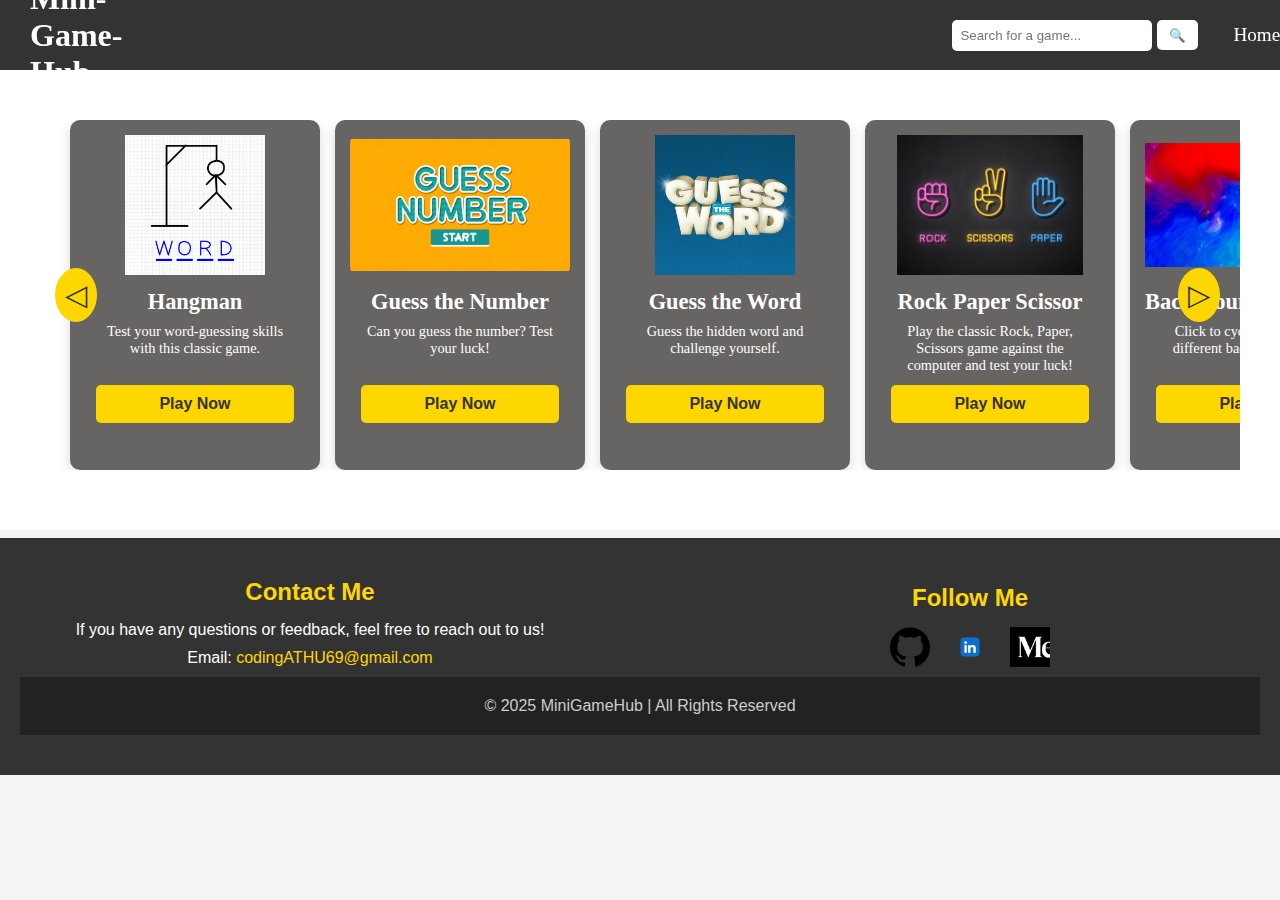
==== index.html @ 0b105d98 "Update" ====
<!DOCTYPE html>
<html lang="en">
  <head>
    <meta charset="UTF-8" />
    <meta name="viewport" content="width=device-width, initial-scale=1.0" />
    <link rel="stylesheet" href="style.css" />
    <title>Mini-Game-Hub</title>
  </head>
  <body>
    <header>
      <nav class="navbar">
        <h1>Mini-Game-Hub</h1>

        <div class="search-container">
          <input
            type="text"
            id="searchBar"
            placeholder="Search for a game..."
            onkeyup="searchGame()"
          />
          <button onclick="searchGame()">🔍</button>
          <div id="search-results" class="search-dropdown"></div>
        </div>

        <ul class="nav-links">
          <li><a href="index.html">Home</a></li>
          <li><a href="#contact-footer">Contact</a></li>
        </ul>
      </nav>
    </header>

    <section id="games">
      <button id="left-arrow" class="arrow">&#9665;</button>
      <div class="cards-container">
        <div class="cards">
          <div class="game-card">
            <img src="Images/hangman.png" alt="Hangman Game" />
            <h3>Hangman</h3>
            <p>Test your word-guessing skills with this classic game.</p>
            <a href="Games/Hangman/index.html" target="_blank"
              ><button>Play Now</button></a
            >
          </div>

          <div class="game-card">
            <img src="Images/guessTheNumber.jpg" alt="Guess the Number" />
            <h3>Guess the Number</h3>
            <p>Can you guess the number? Test your luck!</p>
            <a href="Games/Guess the Number/index.html" target="_blank"
              ><button>Play Now</button></a
            >
          </div>

          <div class="game-card">
            <img src="Images/guessTheWord.png" alt="Guess the Word" />
            <h3>Guess the Word</h3>
            <p>Guess the hidden word and challenge yourself.</p>
            <a href="Games/Guess the Word/index.html" target="_blank"
              ><button>Play Now</button></a
            >
          </div>

          <div class="game-card">
            <img src="Images/rockPaperScissor.jpg" alt="Rock Paper Scissor" />
            <h3>Rock Paper Scissor</h3>
            <p>
              Play the classic Rock, Paper, Scissors game against the computer
              and test your luck!
            </p>
            <a href="Games/Rock Paper Scissor/index.html" target="_blank"
              ><button>Play Now</button></a
            >
          </div>

          <div class="game-card">
            <img
              src="Images/backgroundColorChanger.jpg"
              alt="Background Color Changer"
            />
            <h3>Background Color Changer</h3>
            <p>Click to cycle through three different background colors!</p>
            <a href="Games/Background Color Changer/index.html" target="_blank"
              ><button>Play Now</button></a
            >
          </div>

          <!-- Add more games if needed -->
        </div>
      </div>
      <button id="right-arrow" class="arrow">&#9655;</button>
    </section>

    <footer id="contact-footer">
      <div class="footer-content">
        <div class="contact-info">
          <h3>Contact Me</h3>
          <p>
            If you have any questions or feedback, feel free to reach out to us!
          </p>
          <p>
            Email:
            <a href="mailto:codingATHU69@gmail.com">codingATHU69@gmail.com</a>
          </p>
        </div>
        <div class="social-media">
          <h3>Follow Me</h3>
          <div class="social-icons">
            <a href="https://github.com/AtharvaD1407" class="social-icon">
              <img src="Images/github_logo.png" alt="Github" />
            </a>
            <a
              href="https://www.linkedin.com/in/atharva-dhemare/"
              class="social-icon"
            >
              <img src="Images/linkedin.webp" alt="LinkedIn" />
            </a>
            <a href="https://medium.com/@Atharva_Dhemare" class="social-icon">
              <img src="Images/medium.jpg" alt="Medium" />
            </a>
          </div>
        </div>
      </div>
      <div class="footer-bottom">
        <p>&copy; 2025 MiniGameHub | All Rights Reserved</p>
      </div>
    </footer>

    <script src="script.js"></script>
  </body>
</html>
---- style.css ----
body{
    background-color: #F5F5F5;
    color: #333333;
}

* {
    margin: 0;
    padding: 0;
    box-sizing: border-box;
}

.navbar {
    position: fixed;
    top: 0;
    display: flex;
    justify-content: space-between;
    align-items: center;
    background-color:  #333333; 
    color: white;
    padding: 15px 30px;
    height: 70px;
    width: 100%;
    z-index: 1000;
}

.search-container {
    display: flex;
    align-items: center;
    margin-right: auto; 
}

#searchBar {
    padding: 8px;
    border: none;
    border-radius: 5px;
    width: 200px;
    outline: none;
    margin-left: 830px;
}

.search-container button {
    padding: 8px 12px;
    margin-left: 5px;
    background-color: white;
    border: none;
    border-radius: 5px;
    cursor: pointer;
    height: 30px;
    align-items: center;
}

.navbar .nav-links {
    list-style-type: none;
    display: flex;
}

.navbar .nav-links li {
    margin-left: 20px;
}

.navbar .nav-links li a {
    color: white;
    text-decoration: none;
    font-size: 1.2rem;
    padding: 8px 15px;
    transition: background-color 0.3s ease, transform 0.2s ease;
}

.navbar .nav-links li a:hover {
    background-color: lightgray; 
    transform: scale(1.1);
    border-radius: 5px;
}

section {
    padding: 50px;
    height: 470px;
}

#games {
    margin-top: 60px;
    background-color: #FFFFFF;
    color: #333333;
    text-align: center;
    padding: 40px;
    display: flex;
    align-items: center;
    justify-content: center;
    gap: 15px; 
    position: relative;
}

.cards-container {
    width: 100%;
    max-width: 1200px;
    overflow-x: scroll; 
    display: flex;
    justify-content: flex-start;
    position: relative;
    scroll-behavior: smooth;
    padding-left: 20px;
    
    scrollbar-width: none;
    -ms-overflow-style: none; 
}

.cards-container::-webkit-scrollbar {
    display: none;
}

.cards {
    display: flex;
    gap: 15px;
    margin-left: 0px;
    transform: translateX(0);
    transition: transform 0.5s ease-in-out;
    padding-left: 10px;
}

.game-card {
    background-color: #676464;
    color: #FFFFFF;
    padding: 15px;
    border-radius: 10px;
    width: 260px;
    height: 350px;
    text-align: center;
    box-shadow: 0 4px 12px rgba(0, 0, 0, 0.15);
    transition: transform 0.3s ease, box-shadow 0.3s ease;
    display: inline-block;
    flex: 0 0 auto; 
    overflow: hidden;
    min-width: 250px; 
    max-width: 250px;
}

.game-card img {
    width: 100%;
    height: 140px; 
    object-fit: contain; 
    border-radius: 8px;
    margin-bottom: 10px;
}

.game-card h3 {
    font-size: 1.4rem;
    margin-bottom: 8px;
    white-space: nowrap;
    overflow: hidden;
    text-overflow: ellipsis;
}

.game-card p {
    font-size: 0.9rem;
    margin-bottom: 12px;
    padding: 0 10px;
    height: 50px;
    overflow: hidden;
}

.game-card button {
    background-color: #FFD700;
    color: #333333;
    border: none;
    padding: 10px 20px;
    border-radius: 5px;
    font-size: 1rem;
    font-weight: bold;
    cursor: pointer;
    transition: background-color 0.3s ease;
    width: 90%;
}

.game-card:hover {
    transform: scale(0.95);
    box-shadow: 0 2px 8px rgba(0, 0, 0, 0.2);
}

.arrow {
    background-color: #FFD700;
    color: #333;
    border: none;
    font-size: 1.8rem;
    cursor: pointer;
    padding: 10px;
    border-radius: 50%;
    transition: background 0.3s ease, transform 0.2s ease;
}

#left-arrow {
    position: absolute;
    left: 5px; 
    top: 50%;
    transform: translateY(-50%);
    z-index: 10;
    background-color: #FFD700;
    color: #333;
    border: none;
    font-size: 1.8rem;
    cursor: pointer;
    padding: 10px;
    border-radius: 50%;
    transition: background 0.3s ease, transform 0.2s ease;
    opacity: 1; 
    pointer-events: auto; 
    margin-left: 50px;
}


#right-arrow {
    position: absolute;
    right: 10px;
    z-index: 10;
    background-color: #FFD700;
    color: #333;
    border: none;
    font-size: 1.8rem;
    cursor: pointer;
    padding: 10px;
    border-radius: 50%;
    transition: background 0.3s ease, transform 0.2s ease;
    margin-right: 50px;
}

.arrow:hover {
    background-color: #FF6347;
    color: #FFF;
    transform: scale(1.1);
}

@media (max-width: 1024px) {
    .cards-container {
        width: 90%;
    }
    .game-card {
        width: 220px;
        height: 330px;
    }
}

@media (max-width: 600px) {
    .cards-container {
        width: 100%;
    }
    .game-card {
        width: 180px;
        height: 310px;
    }
    .arrow {
        font-size: 1.5rem;
        padding: 8px;
    }
}

#contact-footer {
    background-color: #333333; 
    color: #FFFFFF; 
    padding: 40px 20px;
    font-family: Arial, sans-serif;
    text-align: center;
    margin-top: 8px;
}

.footer-content {
    display: flex;
    justify-content: space-between;
    align-items: center;
    max-width: 1200px;
    margin: 0 auto;
    flex-wrap: wrap;
    gap: 50px;
}

.contact-info, .social-media {
    width: 45%;
    min-width: 280px;
}

footer h3 {
    font-size: 1.5rem;
    color: #FFD700; 
    margin-bottom: 15px;
}

footer p {
    font-size: 1rem;
    color: #FFFFFF; 
    margin-bottom: 10px;
}

footer a {
    color: #FFD700; 
    text-decoration: none;
}

footer a:hover {
    color: #FF6347; 
}

.social-icons {
    display: flex;
    justify-content: center;
    gap: 20px;
}

.social-icon img {
    width: 40px; 
    height: 40px;
    object-fit: contain;
    transition: transform 0.3s ease, opacity 0.3s ease;
}

.social-icon img:hover {
    transform: scale(1.1);
    opacity: 0.8;
}

.footer-bottom {
    background-color: #222222; 
    padding: 20px 0;
    font-size: 0.9rem;
}

.footer-bottom p {
    margin: 0;
    color: #CCCCCC; 
}

@media screen and (max-width: 768px) {
    .footer-content {
        flex-direction: column;
        text-align: center;
    }

    .contact-info, .social-media {
        width: 100%;
        margin-bottom: 20px;
    }

    .social-icons {
        justify-content: center;
    }
}
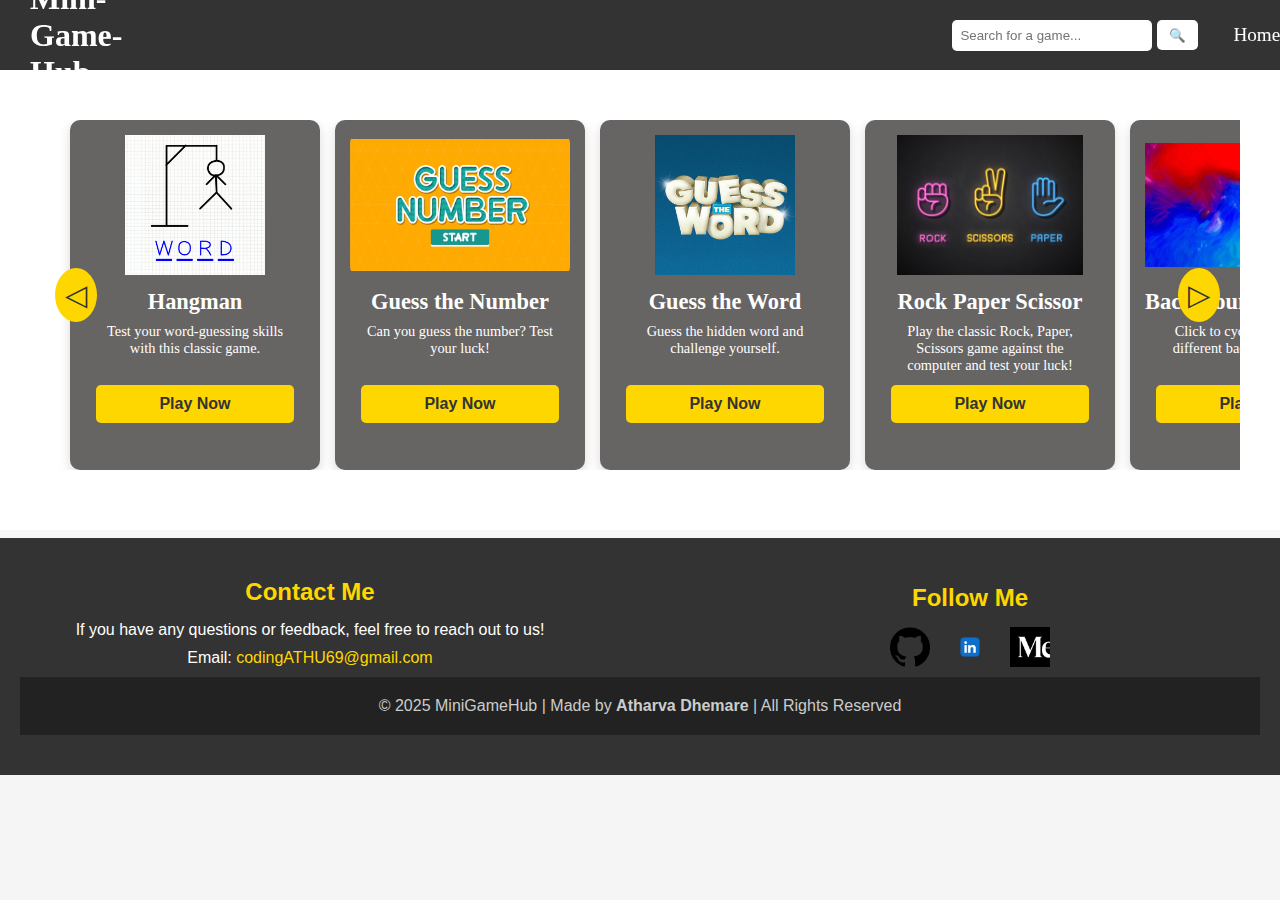
==== commit a9fbfaa9: "Update" ====
--- a/index.html
+++ b/index.html
@@ -121,7 +121,7 @@
         </div>
       </div>
       <div class="footer-bottom">
-        <p>&copy; 2025 MiniGameHub | All Rights Reserved</p>
+        <p>&copy; 2025 MiniGameHub | Made by <strong>Atharva Dhemare</strong> | All Rights Reserved</p>
       </div>
     </footer>
 
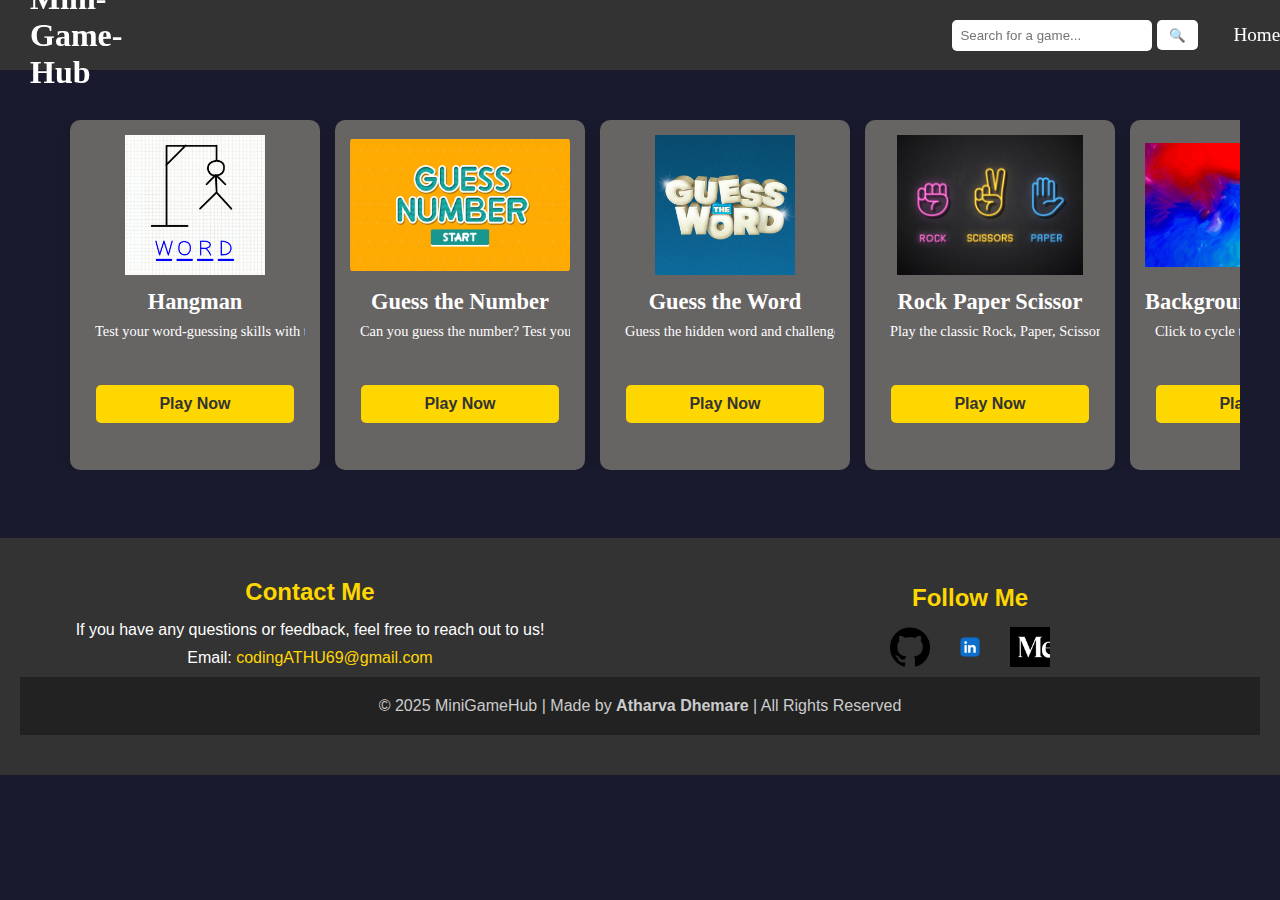
==== commit 81f1ba44: "Remove Arrow" ====
--- a/index.html
+++ b/index.html
@@ -30,7 +30,6 @@
     </header>
 
     <section id="games">
-      <button id="left-arrow" class="arrow">&#9665;</button>
       <div class="cards-container">
         <div class="cards">
           <div class="game-card">
@@ -87,7 +86,6 @@
           <!-- Add more games if needed -->
         </div>
       </div>
-      <button id="right-arrow" class="arrow">&#9655;</button>
     </section>
 
     <footer id="contact-footer">
--- a/style.css
+++ b/style.css
@@ -1,345 +1,304 @@
-body{
-    background-color: #F5F5F5;
-    color: #333333;
+body {
+  background-color: #1a1a2e;
+  color: #333333;
 }
 
 * {
-    margin: 0;
-    padding: 0;
-    box-sizing: border-box;
+  margin: 0;
+  padding: 0;
+  box-sizing: border-box;
 }
 
 .navbar {
-    position: fixed;
-    top: 0;
-    display: flex;
-    justify-content: space-between;
-    align-items: center;
-    background-color:  #333333; 
-    color: white;
-    padding: 15px 30px;
-    height: 70px;
+  position: fixed;
+  top: 0;
+  display: flex;
+  justify-content: space-between;
+  align-items: center;
+  background-color: #333333;
+  color: white;
+  padding: 15px 30px;
+  height: 70px;
+  width: 100%;
+  z-index: 1000;
+}
+
+.search-container {
+  display: flex;
+  align-items: center;
+  margin-right: auto;
+}
+
+#searchBar {
+  padding: 8px;
+  border: none;
+  border-radius: 5px;
+  width: 200px;
+  outline: none;
+  margin-left: 830px;
+}
+
+.search-container button {
+  padding: 8px 12px;
+  margin-left: 5px;
+  background-color: white;
+  border: none;
+  border-radius: 5px;
+  cursor: pointer;
+  height: 30px;
+  align-items: center;
+}
+
+.navbar .nav-links {
+  list-style-type: none;
+  display: flex;
+}
+
+.navbar .nav-links li {
+  margin-left: 20px;
+}
+
+.navbar .nav-links li a {
+  color: white;
+  text-decoration: none;
+  font-size: 1.2rem;
+  padding: 8px 15px;
+  transition: background-color 0.3s ease, transform 0.2s ease;
+}
+
+.navbar .nav-links li a:hover {
+  background-color: lightgray;
+  transform: scale(1.1);
+  border-radius: 5px;
+}
+
+section {
+  padding: 50px;
+  height: 470px;
+}
+
+#games {
+  margin-top: 60px;
+  background-color: #1a1a2e;
+  color: #333333;
+  text-align: center;
+  padding: 40px;
+  display: flex;
+  align-items: center;
+  justify-content: center;
+  gap: 15px;
+  position: relative;
+}
+
+.cards-container {
+  width: 100%;
+  max-width: 1200px;
+  overflow-x: scroll;
+  display: flex;
+  justify-content: flex-start;
+  position: relative;
+  scroll-behavior: smooth;
+  padding-left: 20px;
+  white-space: nowrap;
+
+  scrollbar-width: none;
+  -ms-overflow-style: none;
+}
+
+.cards-container::-webkit-scrollbar {
+  display: none;
+}
+
+.cards {
+  display: flex;
+  gap: 15px;
+  margin-left: 0px;
+  transform: translateX(0);
+  transition: transform 0.5s ease-in-out;
+  padding-left: 10px;
+  animation: scrollGames 20s linear infinite;
+}
+
+@keyframes scrollGames {
+  from {
+    transform: translateX(0);
+  }
+  to {
+    transform: translateX(-100%);
+  }
+}
+
+.cards-container:hover .cards {
+  animation-play-state: paused;
+}
+
+.game-card {
+  background-color: #676464;
+  color: #ffffff;
+  padding: 15px;
+  border-radius: 10px;
+  width: 260px;
+  height: 350px;
+  text-align: center;
+  box-shadow: 0 4px 12px rgba(0, 0, 0, 0.15);
+  transition: transform 0.3s ease, box-shadow 0.3s ease;
+  display: inline-block;
+  flex: 0 0 auto;
+  overflow: hidden;
+  min-width: 250px;
+  max-width: 250px;
+}
+
+.game-card img {
+  width: 100%;
+  height: 140px;
+  object-fit: contain;
+  border-radius: 8px;
+  margin-bottom: 10px;
+}
+
+.game-card h3 {
+  font-size: 1.4rem;
+  margin-bottom: 8px;
+  white-space: nowrap;
+  overflow: hidden;
+  text-overflow: ellipsis;
+}
+
+.game-card p {
+  font-size: 0.9rem;
+  margin-bottom: 12px;
+  padding: 0 10px;
+  height: 50px;
+  overflow: hidden;
+}
+
+.game-card button {
+  background-color: #ffd700;
+  color: #333333;
+  border: none;
+  padding: 10px 20px;
+  border-radius: 5px;
+  font-size: 1rem;
+  font-weight: bold;
+  cursor: pointer;
+  transition: background-color 0.3s ease;
+  width: 90%;
+}
+
+.game-card:hover {
+  transform: scale(0.95);
+  box-shadow: 0 2px 8px rgba(0, 0, 0, 0.2);
+}
+
+@media (max-width: 1024px) {
+  .cards-container {
+    width: 90%;
+  }
+  .game-card {
+    width: 220px;
+    height: 330px;
+  }
+}
+
+@media (max-width: 600px) {
+  .cards-container {
     width: 100%;
-    z-index: 1000;
-}
-
-.search-container {
-    display: flex;
-    align-items: center;
-    margin-right: auto; 
-}
-
-#searchBar {
-    padding: 8px;
-    border: none;
-    border-radius: 5px;
-    width: 200px;
-    outline: none;
-    margin-left: 830px;
-}
-
-.search-container button {
-    padding: 8px 12px;
-    margin-left: 5px;
-    background-color: white;
-    border: none;
-    border-radius: 5px;
-    cursor: pointer;
-    height: 30px;
-    align-items: center;
-}
-
-.navbar .nav-links {
-    list-style-type: none;
-    display: flex;
-}
-
-.navbar .nav-links li {
-    margin-left: 20px;
-}
-
-.navbar .nav-links li a {
-    color: white;
-    text-decoration: none;
-    font-size: 1.2rem;
-    padding: 8px 15px;
-    transition: background-color 0.3s ease, transform 0.2s ease;
-}
-
-.navbar .nav-links li a:hover {
-    background-color: lightgray; 
-    transform: scale(1.1);
-    border-radius: 5px;
-}
-
-section {
-    padding: 50px;
-    height: 470px;
-}
-
-#games {
-    margin-top: 60px;
-    background-color: #FFFFFF;
-    color: #333333;
+  }
+  .game-card {
+    width: 180px;
+    height: 310px;
+  }
+}
+
+#contact-footer {
+  background-color: #333333;
+  color: #ffffff;
+  padding: 40px 20px;
+  font-family: Arial, sans-serif;
+  text-align: center;
+  margin-top: 8px;
+}
+
+.footer-content {
+  display: flex;
+  justify-content: space-between;
+  align-items: center;
+  max-width: 1200px;
+  margin: 0 auto;
+  flex-wrap: wrap;
+  gap: 50px;
+}
+
+.contact-info,
+.social-media {
+  width: 45%;
+  min-width: 280px;
+}
+
+footer h3 {
+  font-size: 1.5rem;
+  color: #ffd700;
+  margin-bottom: 15px;
+}
+
+footer p {
+  font-size: 1rem;
+  color: #ffffff;
+  margin-bottom: 10px;
+}
+
+footer a {
+  color: #ffd700;
+  text-decoration: none;
+}
+
+footer a:hover {
+  color: #ff6347;
+}
+
+.social-icons {
+  display: flex;
+  justify-content: center;
+  gap: 20px;
+}
+
+.social-icon img {
+  width: 40px;
+  height: 40px;
+  object-fit: contain;
+  transition: transform 0.3s ease, opacity 0.3s ease;
+}
+
+.social-icon img:hover {
+  transform: scale(1.1);
+  opacity: 0.8;
+}
+
+.footer-bottom {
+  background-color: #222222;
+  padding: 20px 0;
+  font-size: 0.9rem;
+}
+
+.footer-bottom p {
+  margin: 0;
+  color: #cccccc;
+}
+
+@media screen and (max-width: 768px) {
+  .footer-content {
+    flex-direction: column;
     text-align: center;
-    padding: 40px;
-    display: flex;
-    align-items: center;
+  }
+
+  .contact-info,
+  .social-media {
+    width: 100%;
+    margin-bottom: 20px;
+  }
+
+  .social-icons {
     justify-content: center;
-    gap: 15px; 
-    position: relative;
-}
-
-.cards-container {
-    width: 100%;
-    max-width: 1200px;
-    overflow-x: scroll; 
-    display: flex;
-    justify-content: flex-start;
-    position: relative;
-    scroll-behavior: smooth;
-    padding-left: 20px;
-    
-    scrollbar-width: none;
-    -ms-overflow-style: none; 
-}
-
-.cards-container::-webkit-scrollbar {
-    display: none;
-}
-
-.cards {
-    display: flex;
-    gap: 15px;
-    margin-left: 0px;
-    transform: translateX(0);
-    transition: transform 0.5s ease-in-out;
-    padding-left: 10px;
-}
-
-.game-card {
-    background-color: #676464;
-    color: #FFFFFF;
-    padding: 15px;
-    border-radius: 10px;
-    width: 260px;
-    height: 350px;
-    text-align: center;
-    box-shadow: 0 4px 12px rgba(0, 0, 0, 0.15);
-    transition: transform 0.3s ease, box-shadow 0.3s ease;
-    display: inline-block;
-    flex: 0 0 auto; 
-    overflow: hidden;
-    min-width: 250px; 
-    max-width: 250px;
-}
-
-.game-card img {
-    width: 100%;
-    height: 140px; 
-    object-fit: contain; 
-    border-radius: 8px;
-    margin-bottom: 10px;
-}
-
-.game-card h3 {
-    font-size: 1.4rem;
-    margin-bottom: 8px;
-    white-space: nowrap;
-    overflow: hidden;
-    text-overflow: ellipsis;
-}
-
-.game-card p {
-    font-size: 0.9rem;
-    margin-bottom: 12px;
-    padding: 0 10px;
-    height: 50px;
-    overflow: hidden;
-}
-
-.game-card button {
-    background-color: #FFD700;
-    color: #333333;
-    border: none;
-    padding: 10px 20px;
-    border-radius: 5px;
-    font-size: 1rem;
-    font-weight: bold;
-    cursor: pointer;
-    transition: background-color 0.3s ease;
-    width: 90%;
-}
-
-.game-card:hover {
-    transform: scale(0.95);
-    box-shadow: 0 2px 8px rgba(0, 0, 0, 0.2);
-}
-
-.arrow {
-    background-color: #FFD700;
-    color: #333;
-    border: none;
-    font-size: 1.8rem;
-    cursor: pointer;
-    padding: 10px;
-    border-radius: 50%;
-    transition: background 0.3s ease, transform 0.2s ease;
-}
-
-#left-arrow {
-    position: absolute;
-    left: 5px; 
-    top: 50%;
-    transform: translateY(-50%);
-    z-index: 10;
-    background-color: #FFD700;
-    color: #333;
-    border: none;
-    font-size: 1.8rem;
-    cursor: pointer;
-    padding: 10px;
-    border-radius: 50%;
-    transition: background 0.3s ease, transform 0.2s ease;
-    opacity: 1; 
-    pointer-events: auto; 
-    margin-left: 50px;
-}
-
-
-#right-arrow {
-    position: absolute;
-    right: 10px;
-    z-index: 10;
-    background-color: #FFD700;
-    color: #333;
-    border: none;
-    font-size: 1.8rem;
-    cursor: pointer;
-    padding: 10px;
-    border-radius: 50%;
-    transition: background 0.3s ease, transform 0.2s ease;
-    margin-right: 50px;
-}
-
-.arrow:hover {
-    background-color: #FF6347;
-    color: #FFF;
-    transform: scale(1.1);
-}
-
-@media (max-width: 1024px) {
-    .cards-container {
-        width: 90%;
-    }
-    .game-card {
-        width: 220px;
-        height: 330px;
-    }
-}
-
-@media (max-width: 600px) {
-    .cards-container {
-        width: 100%;
-    }
-    .game-card {
-        width: 180px;
-        height: 310px;
-    }
-    .arrow {
-        font-size: 1.5rem;
-        padding: 8px;
-    }
-}
-
-#contact-footer {
-    background-color: #333333; 
-    color: #FFFFFF; 
-    padding: 40px 20px;
-    font-family: Arial, sans-serif;
-    text-align: center;
-    margin-top: 8px;
-}
-
-.footer-content {
-    display: flex;
-    justify-content: space-between;
-    align-items: center;
-    max-width: 1200px;
-    margin: 0 auto;
-    flex-wrap: wrap;
-    gap: 50px;
-}
-
-.contact-info, .social-media {
-    width: 45%;
-    min-width: 280px;
-}
-
-footer h3 {
-    font-size: 1.5rem;
-    color: #FFD700; 
-    margin-bottom: 15px;
-}
-
-footer p {
-    font-size: 1rem;
-    color: #FFFFFF; 
-    margin-bottom: 10px;
-}
-
-footer a {
-    color: #FFD700; 
-    text-decoration: none;
-}
-
-footer a:hover {
-    color: #FF6347; 
-}
-
-.social-icons {
-    display: flex;
-    justify-content: center;
-    gap: 20px;
-}
-
-.social-icon img {
-    width: 40px; 
-    height: 40px;
-    object-fit: contain;
-    transition: transform 0.3s ease, opacity 0.3s ease;
-}
-
-.social-icon img:hover {
-    transform: scale(1.1);
-    opacity: 0.8;
-}
-
-.footer-bottom {
-    background-color: #222222; 
-    padding: 20px 0;
-    font-size: 0.9rem;
-}
-
-.footer-bottom p {
-    margin: 0;
-    color: #CCCCCC; 
-}
-
-@media screen and (max-width: 768px) {
-    .footer-content {
-        flex-direction: column;
-        text-align: center;
-    }
-
-    .contact-info, .social-media {
-        width: 100%;
-        margin-bottom: 20px;
-    }
-
-    .social-icons {
-        justify-content: center;
-    }
-}
-
-
+  }
+}
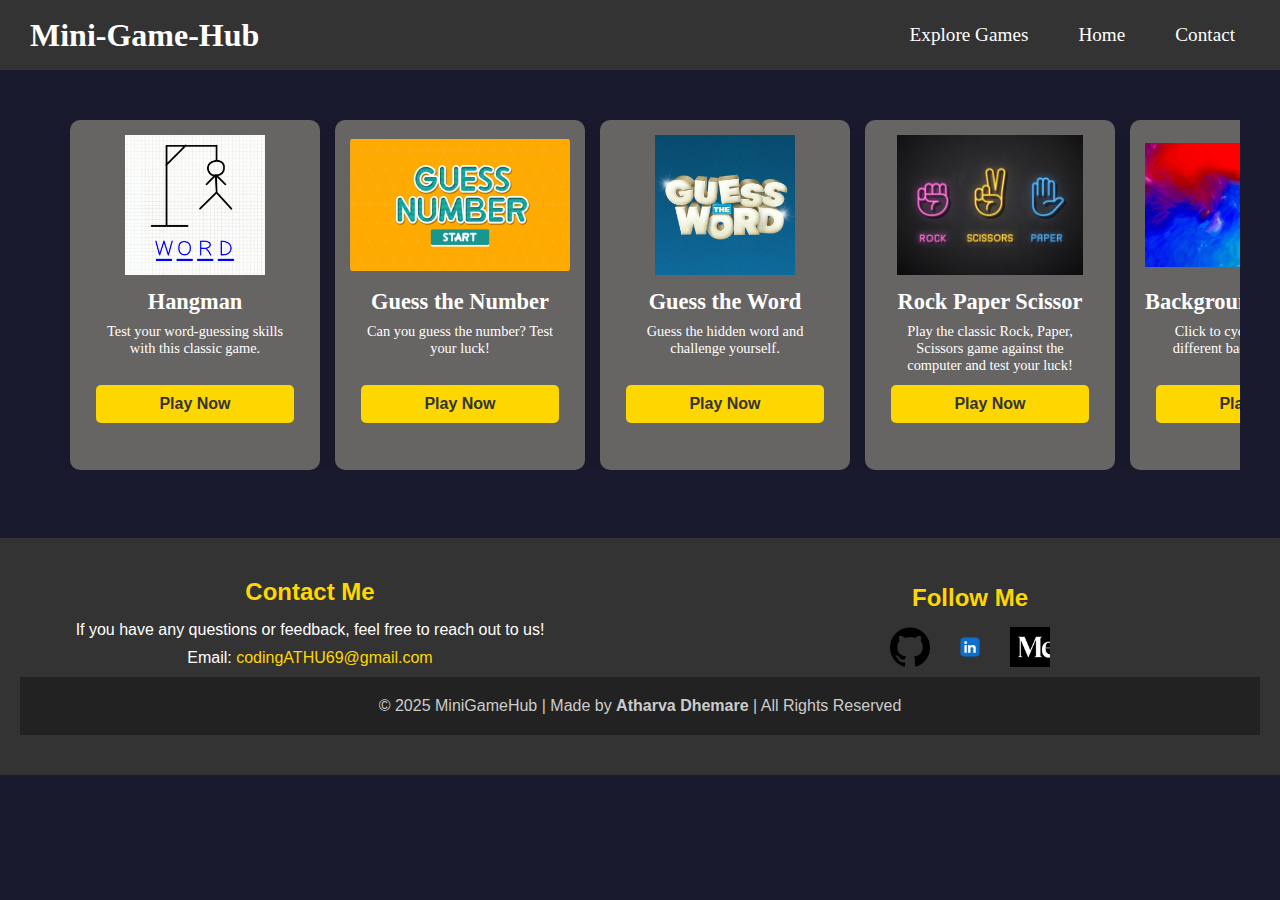
==== commit e8229849: "Update" ====
--- a/index.html
+++ b/index.html
@@ -11,18 +11,8 @@
       <nav class="navbar">
         <h1>Mini-Game-Hub</h1>
 
-        <div class="search-container">
-          <input
-            type="text"
-            id="searchBar"
-            placeholder="Search for a game..."
-            onkeyup="searchGame()"
-          />
-          <button onclick="searchGame()">🔍</button>
-          <div id="search-results" class="search-dropdown"></div>
-        </div>
-
         <ul class="nav-links">
+          <li><a href="Pages/Explore Page/index.html">Explore Games</a></li>
           <li><a href="index.html">Home</a></li>
           <li><a href="#contact-footer">Contact</a></li>
         </ul>
@@ -83,6 +73,28 @@
             >
           </div>
 
+          <div class="game-card">
+            <img src="Images/triviaQuiz.gif" alt="Trivia Quiz" />
+            <h3>Trivia Quiz</h3>
+            <p>
+              Test your knowledge with fun and challenging trivia questions!
+            </p>
+            <a href="Games/Trivia Quiz/index.html" target="_blank"
+              ><button>Play Now</button></a
+            >
+          </div>
+
+          <div class="game-card">
+            <img src="Images/memoryGame.jpg" alt="Memory Match" />
+            <h3>Memory Match</h3>
+            <p>
+              Sharpen your memory by matching identical cards in this fun game!
+            </p>
+            <a href="Games/Memory Match/index.html" target="_blank"
+              ><button>Play Now</button></a
+            >
+          </div>
+
           <!-- Add more games if needed -->
         </div>
       </div>
@@ -119,7 +131,10 @@
         </div>
       </div>
       <div class="footer-bottom">
-        <p>&copy; 2025 MiniGameHub | Made by <strong>Atharva Dhemare</strong> | All Rights Reserved</p>
+        <p>
+          &copy; 2025 MiniGameHub | Made by <strong>Atharva Dhemare</strong> |
+          All Rights Reserved
+        </p>
       </div>
     </footer>
 
--- a/style.css
+++ b/style.css
@@ -23,32 +23,6 @@
   z-index: 1000;
 }
 
-.search-container {
-  display: flex;
-  align-items: center;
-  margin-right: auto;
-}
-
-#searchBar {
-  padding: 8px;
-  border: none;
-  border-radius: 5px;
-  width: 200px;
-  outline: none;
-  margin-left: 830px;
-}
-
-.search-container button {
-  padding: 8px 12px;
-  margin-left: 5px;
-  background-color: white;
-  border: none;
-  border-radius: 5px;
-  cursor: pointer;
-  height: 30px;
-  align-items: center;
-}
-
 .navbar .nav-links {
   list-style-type: none;
   display: flex;
@@ -67,7 +41,7 @@
 }
 
 .navbar .nav-links li a:hover {
-  background-color: lightgray;
+  text-decoration: underline;
   transform: scale(1.1);
   border-radius: 5px;
 }
@@ -144,7 +118,8 @@
   transition: transform 0.3s ease, box-shadow 0.3s ease;
   display: inline-block;
   flex: 0 0 auto;
-  overflow: hidden;
+  overflow: visible;
+  white-space: normal;
   min-width: 250px;
   max-width: 250px;
 }
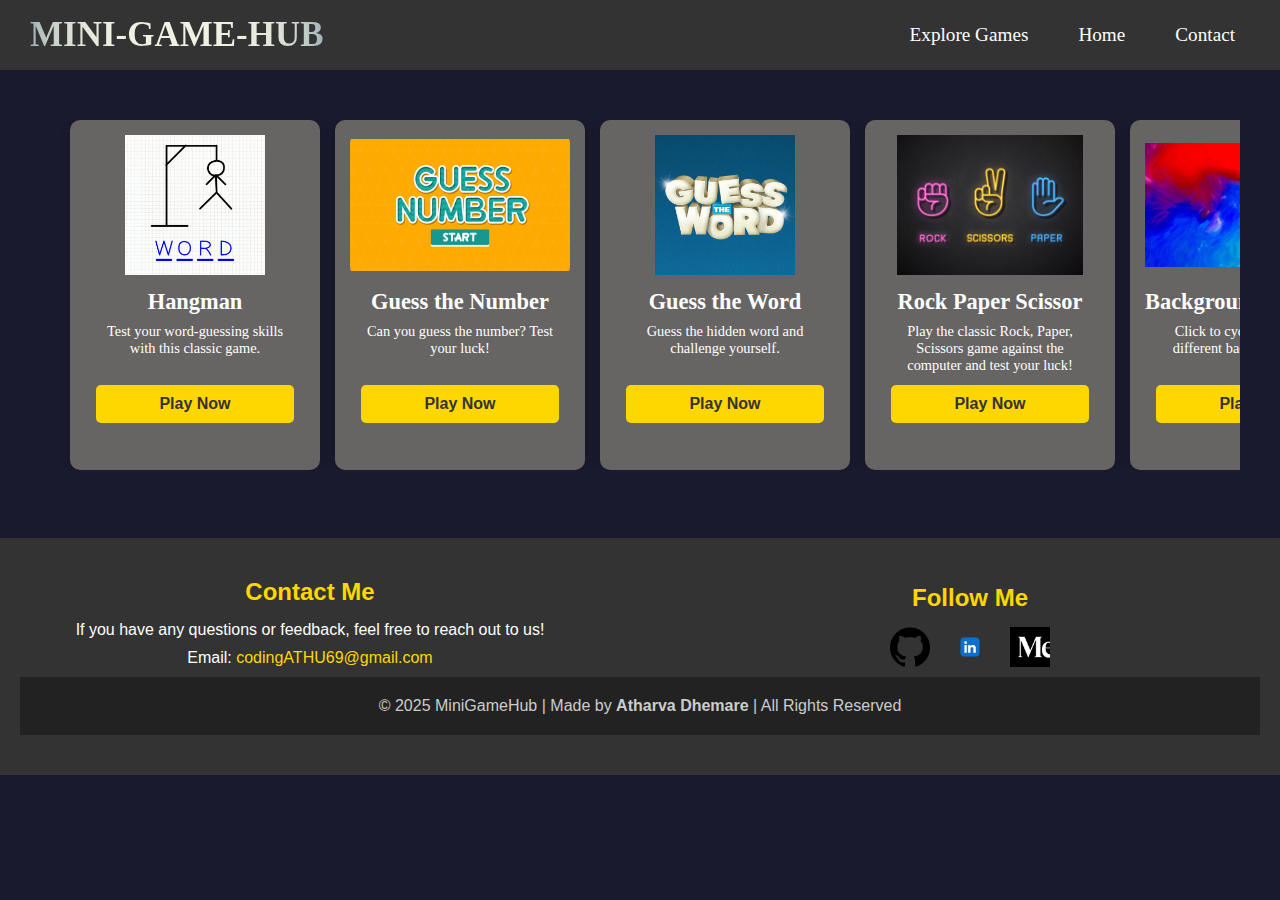
==== commit f3c25e14: "Update" ====
--- a/index.html
+++ b/index.html
@@ -9,7 +9,7 @@
   <body>
     <header>
       <nav class="navbar">
-        <h1>Mini-Game-Hub</h1>
+        <h1 class="title">Mini-Game-Hub</h1>
 
         <ul class="nav-links">
           <li><a href="Pages/Explore Page/index.html">Explore Games</a></li>
--- a/style.css
+++ b/style.css
@@ -7,6 +7,18 @@
   margin: 0;
   padding: 0;
   box-sizing: border-box;
+}
+
+.title {
+  font-size: 35px;
+  font-weight: bold;
+  text-transform: uppercase;
+  background: url("Images/title.jpg") no-repeat center;
+  background-size: cover;
+  background-clip: text;
+  -webkit-background-clip: text;
+  -webkit-text-fill-color: transparent;
+  display: inline-block;
 }
 
 .navbar {
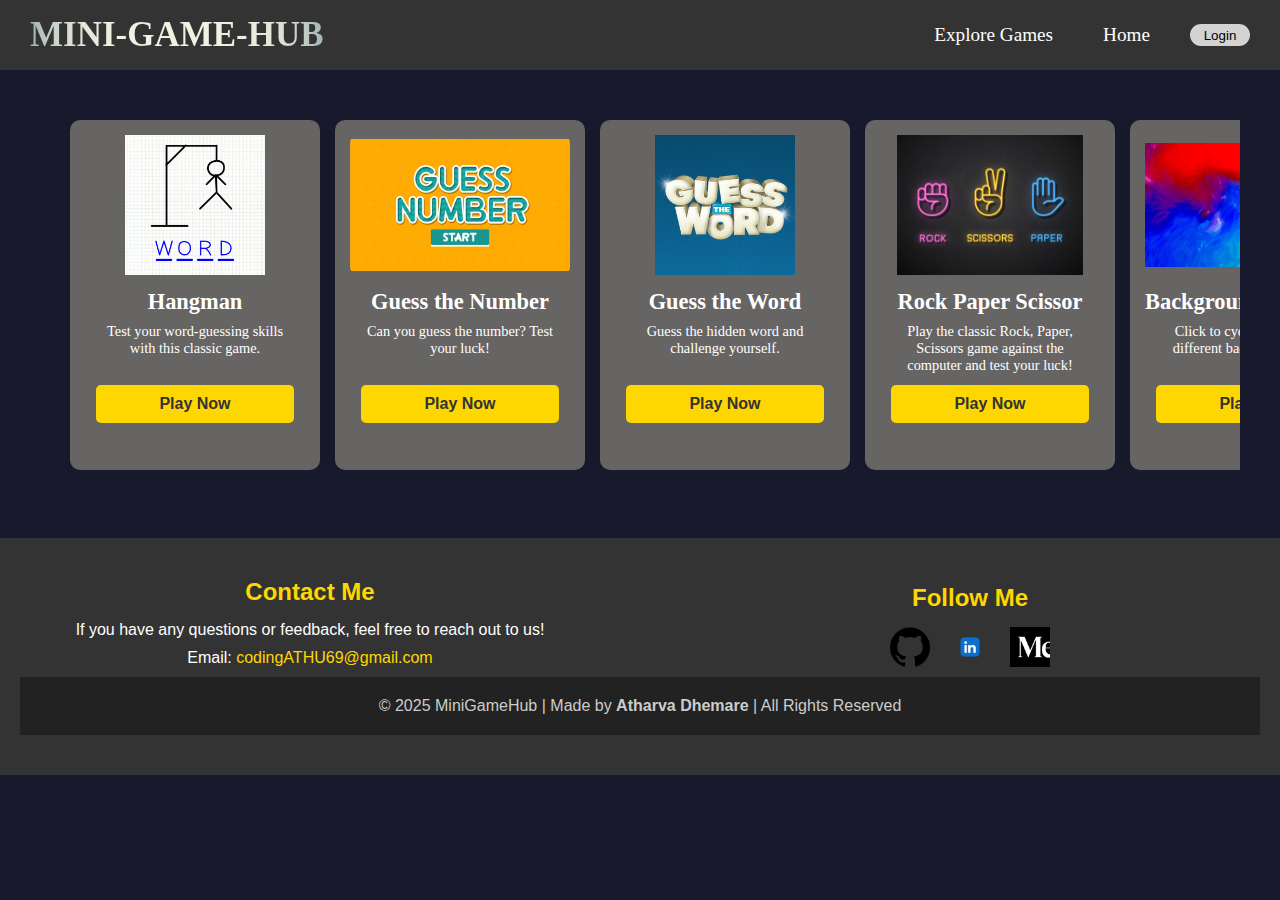
==== commit 917102b8: "Add login button" ====
--- a/index.html
+++ b/index.html
@@ -14,7 +14,7 @@
         <ul class="nav-links">
           <li><a href="Pages/Explore Page/index.html">Explore Games</a></li>
           <li><a href="index.html">Home</a></li>
-          <li><a href="#contact-footer">Contact</a></li>
+          <button type="button" id="login">Login</button>
         </ul>
       </nav>
     </header>
@@ -95,6 +95,18 @@
             >
           </div>
 
+          <div class="game-card">
+            <img src="Images/blockJump.png" alt="Block Jump" />
+            <h3>Block Jump</h3>
+            <p>
+              Jump over obstacles and test your reflexes in this fast-paced
+              block jump game!
+            </p>
+            <a href="Games/Block Jump Game/index.html" target="_blank"
+              ><button>Play Now</button></a
+            >
+          </div>
+
           <!-- Add more games if needed -->
         </div>
       </div>
--- a/style.css
+++ b/style.css
@@ -56,6 +56,20 @@
   text-decoration: underline;
   transform: scale(1.1);
   border-radius: 5px;
+}
+
+#login {
+  width: 60px;
+  margin-left: 25px;
+  text-align: center;
+  border-radius: 20px;
+  background-color: lightgray;
+  border: none;
+}
+
+#login:hover {
+  transform: scale(1.1);
+  cursor: pointer;
 }
 
 section {
